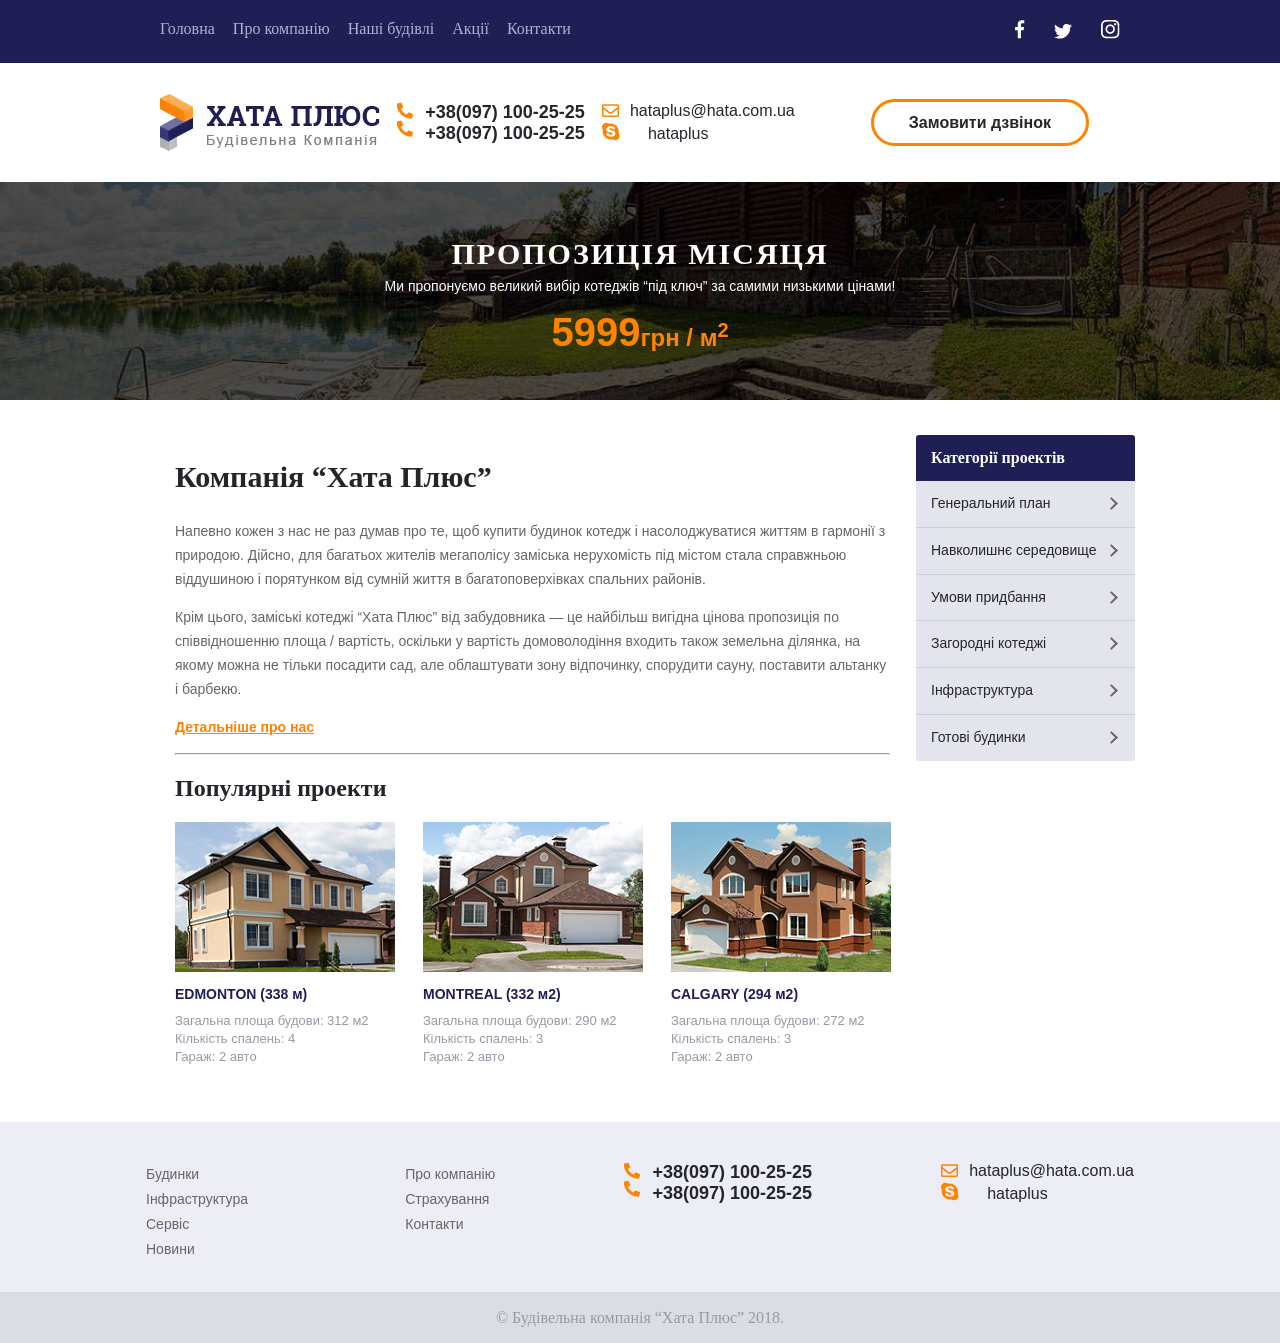
==== index.html @ a988bc3a "first commit" ====
<!DOCTYPE html>
<html lang="en">
<head>
<meta charset="UTF-8">
<meta http-equiv="X-UA-Compatible" content="IE=edge">
<meta name="viewport" content="width=device-width, initial-scale=1.0">
<link rel="stylesheet" href="css/style.css">
<link rel="preconnect" href="https://fonts.googleapis.com">
<link rel="preconnect" href="https://fonts.gstatic.com" crossorigin>
<link href="https://fonts.googleapis.com/css2?family=Roboto&display=swap" rel="stylesheet">
<title>Хата Плюс</title>
</head>
<body>
<header>
    <div class="header-top">
        <div class="wrapper flex">
            <nav>
                <ul class="lolpop">
                    <li>Головна</li>
                    <li>Про компанію</li>
                    <li>Наші будівлі</li>
                    <li>Акції</li>
                    <li>Контакти</li>
                </ul>
            </nav>
            <div>
                <ul class="social">
                    <li><a class="fb" href="https://www.facebook.com"></a></li>
                    <li><a class="tw" href="https://twitter.com/?lang=uk"></a></li>
                    <li><a class="inst" href="https://www.instagram.com"></a></li>
                </ul>
            </div>
        </div>
    </div>
    <div class="wrapper">
        <div class="header-main">
            <div class="fer">
                <img src="/img/logo.webp" alt="">
            </div>
            <div class="phone">
            <p><a class="tel" href="tel:+380971002525">+38(097) 100-25-25</a></p>
            <p><a class="tell" href="tel:+380971002525">+38(097) 100-25-25</a></p>
            </div>
            <div class="mail">
                <p><a class="ma" href="mailto:hataplus@hata.com.ua">hataplus@hata.com.ua</a></p>
                <p><a class="skype" href="skype:hataplus">hataplus</a></p>
            </div>
            <div class="bottom"> 
                <a class="oval-button" href="#">Замовити дзвінок</a>
            </div>
        </div>
    </div>
    <div class="center-img">
        <div class="wrapper">
            <p class="prop-title">Пропозиція місяця</p>
            <p class="prop-info">Ми пропонуємо великий вибір котеджів “під ключ” за самими низькими цінами!</p>
            <p class="prop-price"><strong>5999</strong>грн / м<sup>2</sup></p>
        </div>
    </div>
</header>
<div class="wrapper content flex">
    <main class="main">
        <article>
            <h1 class="hata-plus">Компанія “Хата Плюс”</h1>
            <p class="text">Напевно кожен з нас не раз думав про те, щоб купити будинок котедж і насолоджуватися життям в гармонії з природою. Дійсно, для багатьох жителів мегаполісу заміська нерухомість під містом стала справжньою віддушиною і порятунком від сумній життя в багатоповерхівках спальних районів.</p>
            <p>Крім цього, заміські котеджі “Хата Плюс” від забудовника — це найбільш вигідна цінова пропозиція по співвідношенню площа / вартість, оскільки у вартість домоволодіння входить також земельна ділянка, на якому можна не тільки посадити сад, але облаштувати зону відпочинку, спорудити сауну, поставити альтанку і барбекю.</p>
            <p><a href="">Детальніше про нас</a></p>
        </article>
        <hr>
        <section>
            <h2>Популярні проекти</h2>
            <div class="row">
                <figure class="home">
                    <picture><img src="/img/Layer 75.png" alt=""></picture>
                    <figcaption>
                        <a href="#"></a>
                        <h3>EDMONTON (338 м)</h3>
                        <p>Загальна площа будови: 312 м2</p>
                        <p>Кількість спалень: 4</p>
                        <p>Гараж: 2 авто</p>
                    </figcaption>
                </figure>
                <figure class="home">
                    <picture><img src="img/Layer 76.png" alt=""></picture>
                    <figcaption>
                        <a href="#"></a>
                        <h3>MONTREAL (332 м2)</h4>
                        <p>Загальна площа будови: 290 м2</p>
                        <p>Кількість спалень: 3</p>
                        <p>Гараж: 2 авто</p>
                    </figcaption>
                </figure>
                <figure class="home">
                    <picture><img src="img/Layer 77.png" alt=""></picture>
                    <figcaption>
                        <a href="#"></a>
                        <h3>CALGARY (294 м2)</h5>
                        <p>Загальна площа будови: 272 м2</p>
                        <p>Кількість спалень: 3</p>
                        <p>Гараж: 2 авто</p>
                    </figcaption>
                </figure>
            </div>
        </section>
    </main>
    <aside class="aside">
        <nav class="aside-menu column-menu">
            <p class="rop">Категорії проектів</p>
            <ul>
                <li class="vop"><a href="#">Генеральний план</a> </li>
                <li class="vop">
                    <a href="#">Навколишнє середовище</a>
                    <ul class="sub-menu">
                        <li class="sub-a"><a href="#">Продані</a></li>
                        <li class="sub-a"><a href="#">Заброньованні</a></li>
                        <li class="sub-a"><a href="#">В процесі будівництва</a></li>
                    </ul>
                </li>
                <li class="vop"><a href="#">Умови придбання</a></li>
                <li class="vop"><a href="#">Загородні котеджі</a></li>
                <li class="vop"><a href="#">Інфраструктура</a></li>
                <li class="vop"><a href="#">Готові будинки</a></li>
            </ul>
        </nav>
    </aside>
</div>
<footer>
    <div class="footer-top">
        <div class="wrapper">
            <div class="row flex">
                <ul>
                    <li><a href="">Будинки</a></li>
                    <li><a href="">Інфраструктура</a></li>
                    <li><a href="">Сервіс</a></li>
                    <li><a href="">Новини</a></li>
                </ul>
                <ul>
                    <li><a href="">Про компанію</a></li>
                    <li><a href="">Страхування</a></li>
                    <li><a href="">Контакти</a></li>
                </ul>
                <div class="phone">
                    <p><a class="tel" href="tel:+380971002525">+38(097) 100-25-25</a></p>
                    <p><a class="tell" href="tel:+380971002525">+38(097) 100-25-25</a></p>
                    </div>
                    <div class="mail">
                        <p><a class="ma" href="mailto:hataplus@hata.com.ua">hataplus@hata.com.ua</a></p>
                        <p><a class="skype" href="skype:hataplus">hataplus</a></p>
                    </div>
                </div>
            </div>
        </div>
    </div>
    <div class="footer-bottom">
        <p>&copy Будівельна компанія “Хата Плюс” 2018.</p>
    </div>
</footer>
</body>
</html>
---- css/style.css ----
*{
margin: 0;
padding: 0;
box-sizing: border-box;
}
.flex{
display: flex;
justify-content: space-between;
}

.header-top{
background-color: #1f1f56;
padding: 20px 0;

}
.wrapper{
max-width: 960px;
margin: 0 auto;
}
.header-main{
display: flex;
justify-content: space-between;
align-items: center;
margin: 31px 0;
}

.center-img{
background: url(../img/center-img.png) no-repeat center top / cover;
padding: 60px 0 45px;
}
.fb{
background-image: url(/img/sprayt-foto.png);
display: inline-block;
z-index: 1;
width: 10px;
height: 19px;
background-position:0 0;
transition: all 1s ease;
}
.fb:hover{
background-position: 0 -21px;
}
.tw{
background-image: url(/img/sprayt-foto.png);
display: inline-block;
z-index: 1;
width: 18px;
height: 15px;
background-position: -12px 0;
transition: all 1s ease;
}
.tw:hover{
background-position: -12px -22px ;
}
.inst{
background-image: url(/img/sprayt-foto.png);
width: 19px;
height: 19px;
z-index: 1;
display: inline-block;
transition: all 1s ease;
background-position: -31px 0 ;
}
.inst:hover{
background-position: -31px -21px;
}
.lolpop li{
color: #b1b1d2;
display: inline-block;
margin-right: 14px;
}
.lolpop{
list-style: none;
}
.social li{
display: inline-block;
margin-left: 25px; 
}
.fer{
width: 220px;
height: 57px;
}
.coll{
width: 159px;
height: 17px;
color: black;
}
.oval-button{
font-size: 16px;
color: #25252c;
font-weight: bold;
font-family: "Arial";
border: 3px solid #fd8300; 
border-radius: 25px;
padding: 12px 35px;
margin: 31px;
text-decoration: none;
}
.oval-button:hover{
background-color:#fd8300 ;
color: #fff;
}
.phone a{
font-size: 18px;
color: #25252c;
font-weight: bold;
font-family: "Arial";
text-decoration: none;
}
.mail a{
font-size: 16px;
color: #25252c;
font-family: "Arial";
text-decoration: none;
}
.mail a:hover,
.phone a:hover{
text-decoration: underline;
}
.phone a:hover{
color: #fd8300;
}
.prop-title{
font-size: 30px;
letter-spacing: 2px;
line-height: 24px;
text-transform: uppercase;
color: #ffffff;
font-weight: 700;
font-family: "Roboto Slab";
text-align: center;
}
.prop-info{
font-size: 14px;
color: #ffffff;
font-family: "Arial";
text-align: center;
padding-top: 12px;
}
.prop-price{
font-size: 24px;
color: #fd8300;
font-weight: bold;
font-family: "Arial";
text-align: center;
padding-top: 16px;
}
.prop-price strong{
font-size: 40px;
}
.hata-plus{
font-size: 30px;
color: #24242b;
font-weight: 700;
font-family: "Roboto Slab";
margin:25px 0;
}
.content{
padding: 35px 15px 45px 15px;
} 
.main article p{
font-size: 14px;
line-height: 24px;
color: #666;
font-family: "Arial";
margin: 14px 0;
}
.main article a{
font-size: 14px;
text-decoration: underline;
color: #fd8300;
font-weight: bold;
font-family: "Arial";
}
.row{
display: flex;
margin: 0 -14px;
}
.main h2{
margin: 20px 0;
font-size: 24px;
color: #24242b;
font-weight: 700;
font-family: "Roboto Slab";
}
.home{
position: relative;
margin: 0 14px 10px 14px ;
}
.main h3{
font-size: 14px;
color: #1f1f56;
font-weight: bold;
font-family: "Arial";
padding: 10px 0;
}
.main h3:hover{
text-decoration: underline;
color: #1500ff;
display: inline-block;
}
.main figcaption p{
font-size: 13px;
color: #9999a6;
font-family: "Arial";
line-height: 1.4em;
}
.footer-top{
background-color: #ededf5;
padding: 40px 15px 30px 15px;
}
.footer-bottom{
background-color: #dcdce5;
padding: 17px 0 16px ;
}
.home img{
width: 220px;
height: 150px;
}
.home a{
position: absolute;
left: 0;
top: 0;
width: 100%;
height: 100%;
}
.footer-bottom p{
color: #9999a6;
text-align: center;
}
.footer-top ul a{
color: #666;
font-family: "Arial";
font-size: 14px;
line-height: 1.8em;
text-decoration: none;
}
.footer-top li{
list-style: none;
}
.footer-top a:hover {
text-decoration: underline;
color: #fd8300;
}
.main{
max-width: 715px;
}
.vop{
font: 14px/1.7em "Arial" ;
}
.vop a{
position: relative;
display: block;
padding: 11px 15px;
color: #25252c;
background-color: #e4e4ec;
text-decoration: none;
}
.rop{
color: #fff;
background-color: #1f1f56;
padding: 11px 15px;
font-size: 16px;
line-height: 24px;
font-weight: 700;
font-family: "Roboto Slab";
}
.aside-menu{
border-radius: 3px;
overflow: hidden;
}
.column-menu{
margin: 0 26px 10px 26px;
width: 219px;
font-size: 14px;
text-align: left;
}

.aside-menu ul{
list-style: none;
}
.vop>a:hover{
background-color: #fd8300;
color:#fff ;
}
.aside-menu>ul>li+li{
border-top: 1px solid #cdcddd;
}
.sub-menu{
display: none;
}
.sub-menu a {
padding-left: 20px;
color: #666666;
}
.sub-a>a:hover{
color: #e4e4ec;
background-color: #cdcddd;
}
.aside-menu li:hover .sub-menu{
display: block;
}
.tel::before{
content: url(/img/phone.png);
position: absolute;
left: -28px;
bottom: -2px;
}
.tel{
position: relative;
}.tell::before{
content: url(/img/phone.png);
position: absolute;
left: -28px;
bottom: 1px;
}
.tell{
    position: relative;
}
.ma::before{
    content: url(/img/email.png);
    position: absolute;
    left: -28px;
    bottom: -2px;
}
.ma{
    position: relative;
}
.skype::before{
    content: url(/img/skype.png);
    position: absolute;
    left: -28px;
    bottom: -2px;
}
.skype::before{
    position: relative;
}
.vop>a::after{
    content: "" ;
    position: absolute;
    width: 7px;
    height: 7px;
    border: 2px solid #666666;
    border-top: none;
    border-left: none;
    transform: rotate(-45deg);
    top: 18px;
    right: 19px;
transition: all 1s ease;
}
.vop a:hover::after{
border-color: #fff;
transform: rotate(45deg);
}
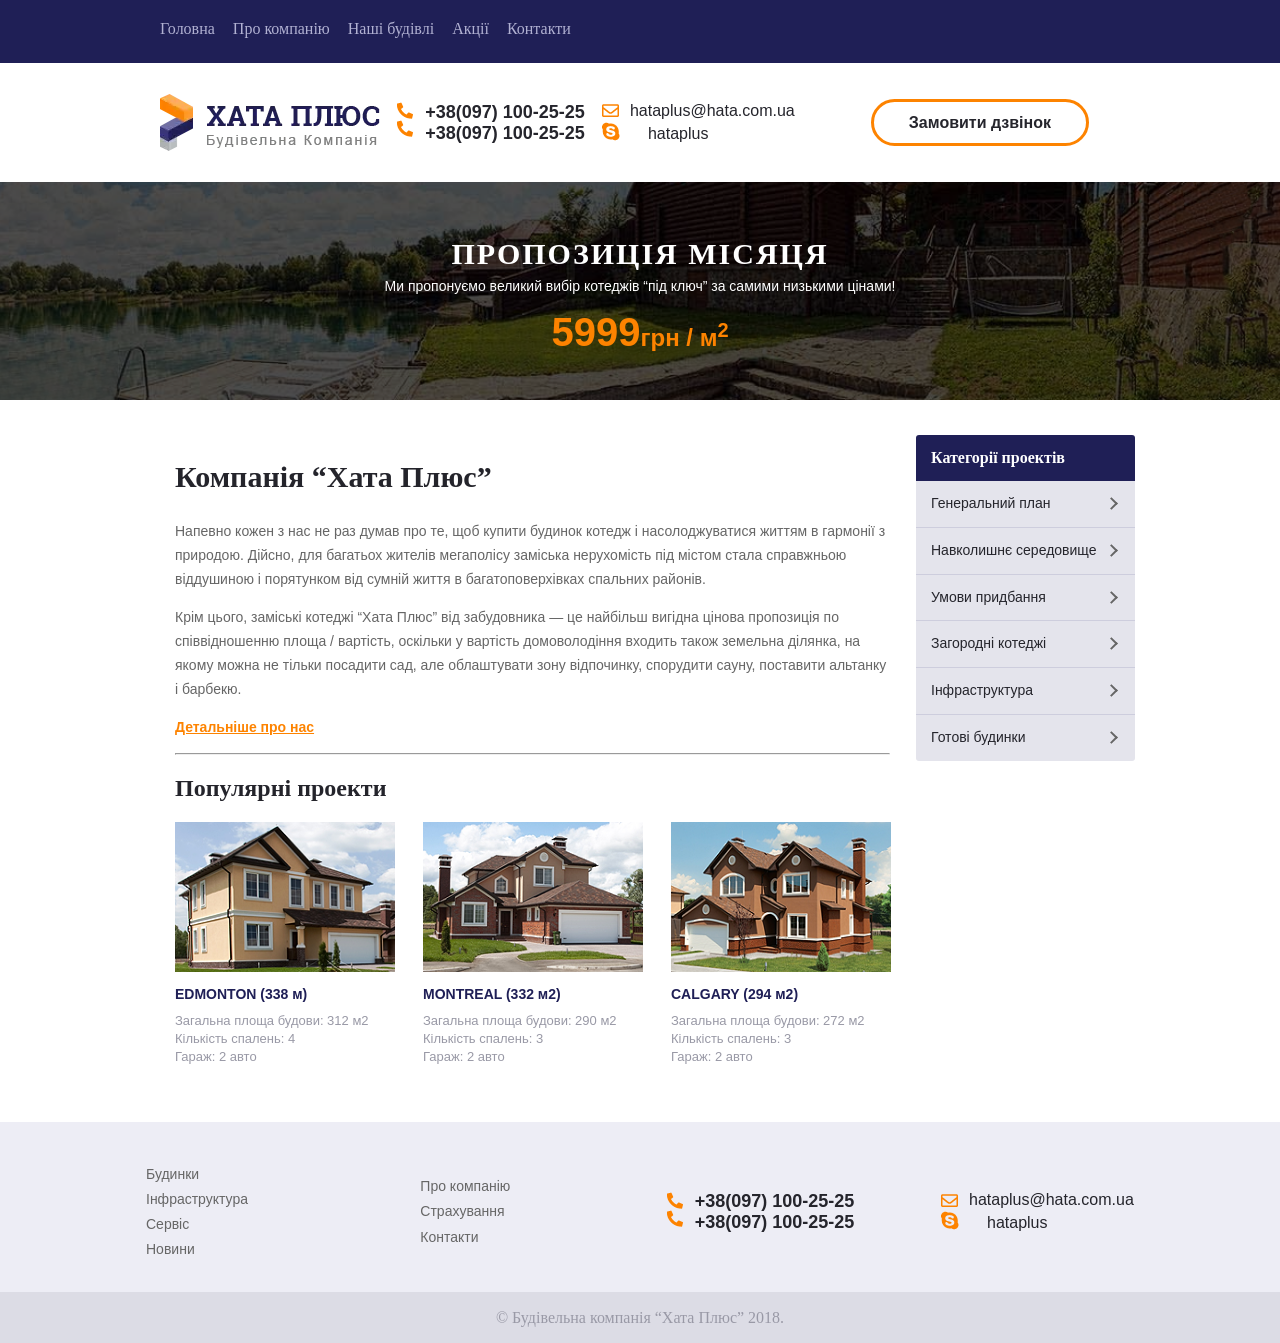
==== commit f8261c51: "comentar" ====
--- a/index.html
+++ b/index.html
@@ -35,7 +35,7 @@
     <div class="wrapper">
         <div class="header-main">
             <div class="fer">
-                <img src="/img/logo.webp" alt="">
+                <img src="img/logo.webp" alt="">
             </div>
             <div class="phone">
             <p><a class="tel" href="tel:+380971002525">+38(097) 100-25-25</a></p>
@@ -71,7 +71,7 @@
             <h2>Популярні проекти</h2>
             <div class="row">
                 <figure class="home">
-                    <picture><img src="/img/Layer 75.png" alt=""></picture>
+                    <picture><img src="img/Layer 75.png" alt=""></picture>
                     <figcaption>
                         <a href="#"></a>
                         <h3>EDMONTON (338 м)</h3>
--- a/css/style.css
+++ b/css/style.css
@@ -5,6 +5,7 @@
 }
 .flex{
 display: flex;
+flex-direction: column;
 justify-content: space-between;
 }
 
@@ -19,9 +20,13 @@
 }
 .header-main{
 display: flex;
+flex-direction:column ;
+flex-wrap: wrap;
+column-gap: 30px;
 justify-content: space-between;
 align-items: center;
 margin: 31px 0;
+row-gap: 25px;
 }
 
 .center-img{
@@ -29,7 +34,7 @@
 padding: 60px 0 45px;
 }
 .fb{
-background-image: url(/img/sprayt-foto.png);
+background-image: url(img/sprayt-foto.png);
 display: inline-block;
 z-index: 1;
 width: 10px;
@@ -41,7 +46,7 @@
 background-position: 0 -21px;
 }
 .tw{
-background-image: url(/img/sprayt-foto.png);
+background-image: url(img/sprayt-foto.png);
 display: inline-block;
 z-index: 1;
 width: 18px;
@@ -53,7 +58,7 @@
 background-position: -12px -22px ;
 }
 .inst{
-background-image: url(/img/sprayt-foto.png);
+background-image: url(img/sprayt-foto.png);
 width: 19px;
 height: 19px;
 z-index: 1;
@@ -157,6 +162,7 @@
 }
 .content{
 padding: 35px 15px 45px 15px;
+flex-direction: column-reverse;
 } 
 .main article p{
 font-size: 14px;
@@ -174,7 +180,9 @@
 }
 .row{
 display: flex;
-margin: 0 -14px;
+margin: 0 0px;
+flex-direction: column;
+align-items: center;
 }
 .main h2{
 margin: 20px 0;
@@ -351,4 +359,23 @@
 .vop a:hover::after{
 border-color: #fff;
 transform: rotate(45deg);
+}
+footer a{
+    min-width: 165px;
+    display:inline-block ;
+}
+@media screen and (min-width:720px){
+.header-main{
+    flex-direction: row;
+}
+.row{
+    flex-direction: row;
+    margin: 0 -14px;
+}
+}
+@media screen and (min-width:1024px){
+    .flex{
+        flex-direction: row;
+    }
+
 }
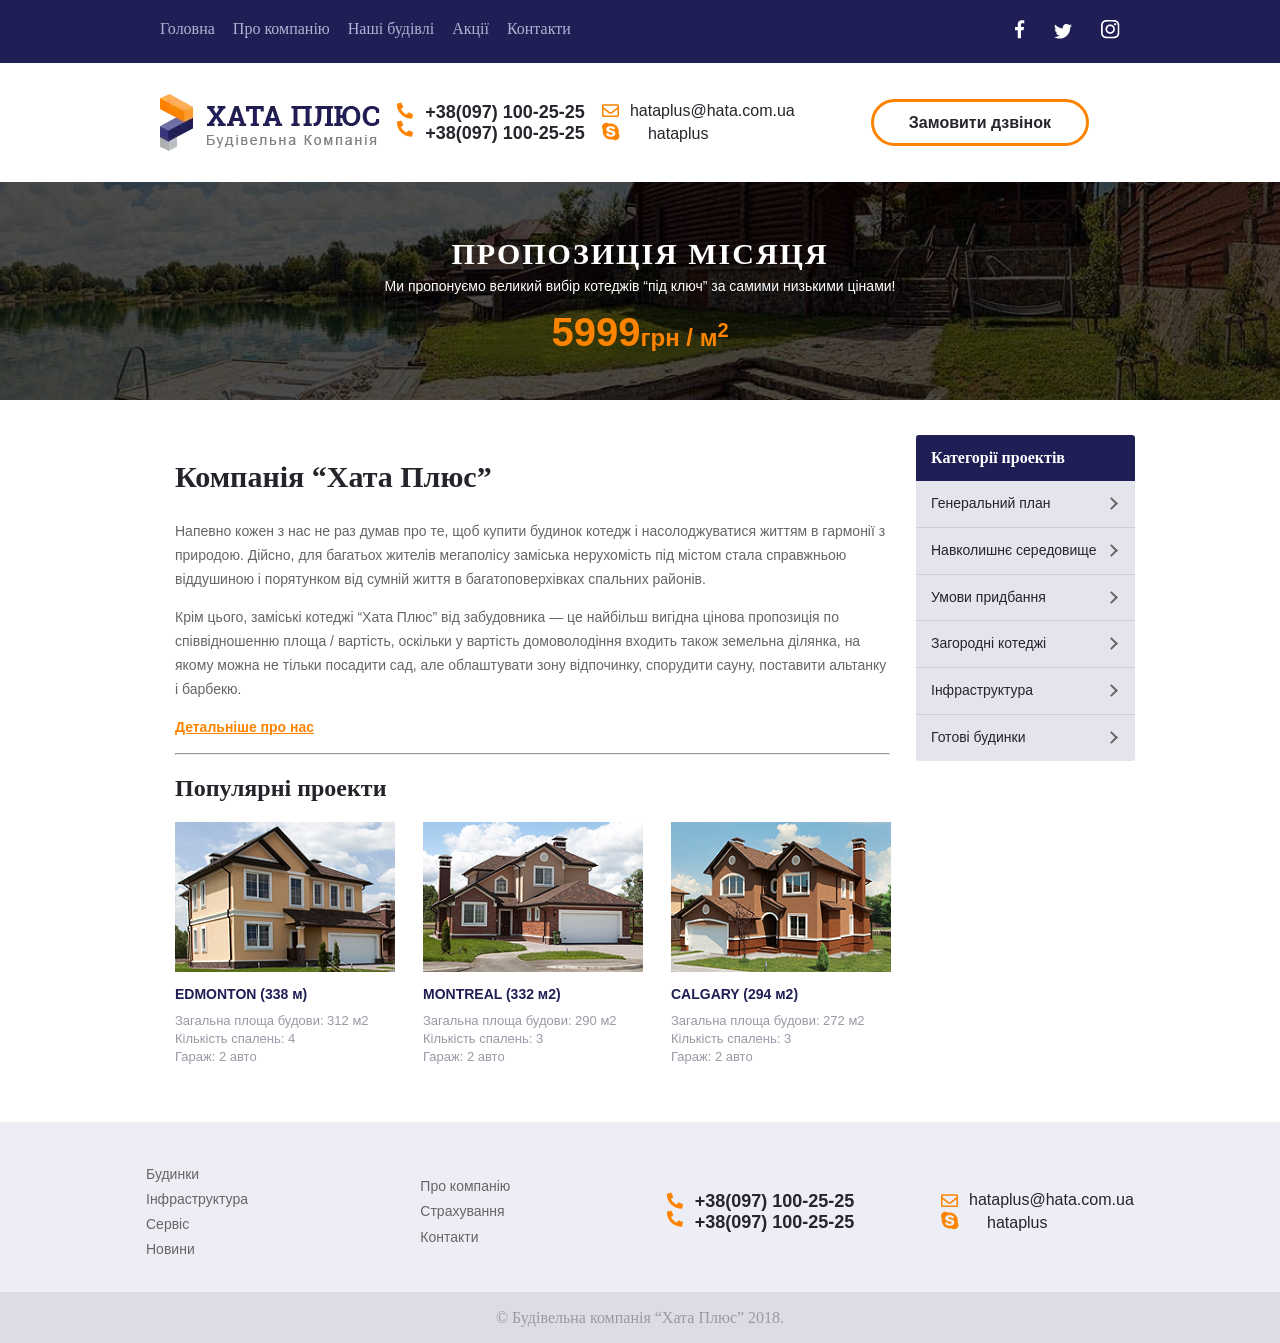
==== commit dbc9242d: "comentar" ====
--- a/index.html
+++ b/index.html
@@ -15,6 +15,8 @@
     <div class="header-top">
         <div class="wrapper flex">
             <nav>
+                <div class="burger">
+                </div>
                 <ul class="lolpop">
                     <li>Головна</li>
                     <li>Про компанію</li>
@@ -155,5 +157,14 @@
         <p>&copy Будівельна компанія “Хата Плюс” 2018.</p>
     </div>
 </footer>
+
+<script>
+    let burger = document.querySelector(".burger")
+    burger.onclick = () => {
+        let menu = document.querySelector(".lolpop")
+        menu.classList.toggle("lolpop-open")
+        burger.classList.toggle("burger-close")
+    }
+</script>
 </body>
 </html>
--- a/css/style.css
+++ b/css/style.css
@@ -34,7 +34,7 @@
 padding: 60px 0 45px;
 }
 .fb{
-background-image: url(img/sprayt-foto.png);
+background-image: url(../img/sprayt-foto.png);
 display: inline-block;
 z-index: 1;
 width: 10px;
@@ -46,7 +46,7 @@
 background-position: 0 -21px;
 }
 .tw{
-background-image: url(img/sprayt-foto.png);
+background-image: url(../img/sprayt-foto.png);
 display: inline-block;
 z-index: 1;
 width: 18px;
@@ -58,7 +58,7 @@
 background-position: -12px -22px ;
 }
 .inst{
-background-image: url(img/sprayt-foto.png);
+background-image: url(../img/sprayt-foto.png);
 width: 19px;
 height: 19px;
 z-index: 1;
@@ -74,8 +74,21 @@
 display: inline-block;
 margin-right: 14px;
 }
+.burger{
+    width: 30px;
+    height: 30px;
+    background-image:url(../img/house.png) ;
+    background-size:contain;
+}
+.burger-close{
+    background-image: url(../img/close.png);
+}
 .lolpop{
 list-style: none;
+display: none;
+}
+.lolpop-open{
+    display: block;
 }
 .social li{
 display: inline-block;
@@ -309,7 +322,7 @@
 display: block;
 }
 .tel::before{
-content: url(/img/phone.png);
+content: url(../img/phone.png);
 position: absolute;
 left: -28px;
 bottom: -2px;
@@ -317,7 +330,7 @@
 .tel{
 position: relative;
 }.tell::before{
-content: url(/img/phone.png);
+content: url(../img/phone.png);
 position: absolute;
 left: -28px;
 bottom: 1px;
@@ -326,7 +339,7 @@
     position: relative;
 }
 .ma::before{
-    content: url(/img/email.png);
+    content: url(../img/email.png);
     position: absolute;
     left: -28px;
     bottom: -2px;
@@ -335,7 +348,7 @@
     position: relative;
 }
 .skype::before{
-    content: url(/img/skype.png);
+    content: url(../img/skype.png);
     position: absolute;
     left: -28px;
     bottom: -2px;
@@ -372,6 +385,12 @@
     flex-direction: row;
     margin: 0 -14px;
 }
+.burger{
+    display: none;
+}
+.lolpop{
+    display: block;
+}
 }
 @media screen and (min-width:1024px){
     .flex{
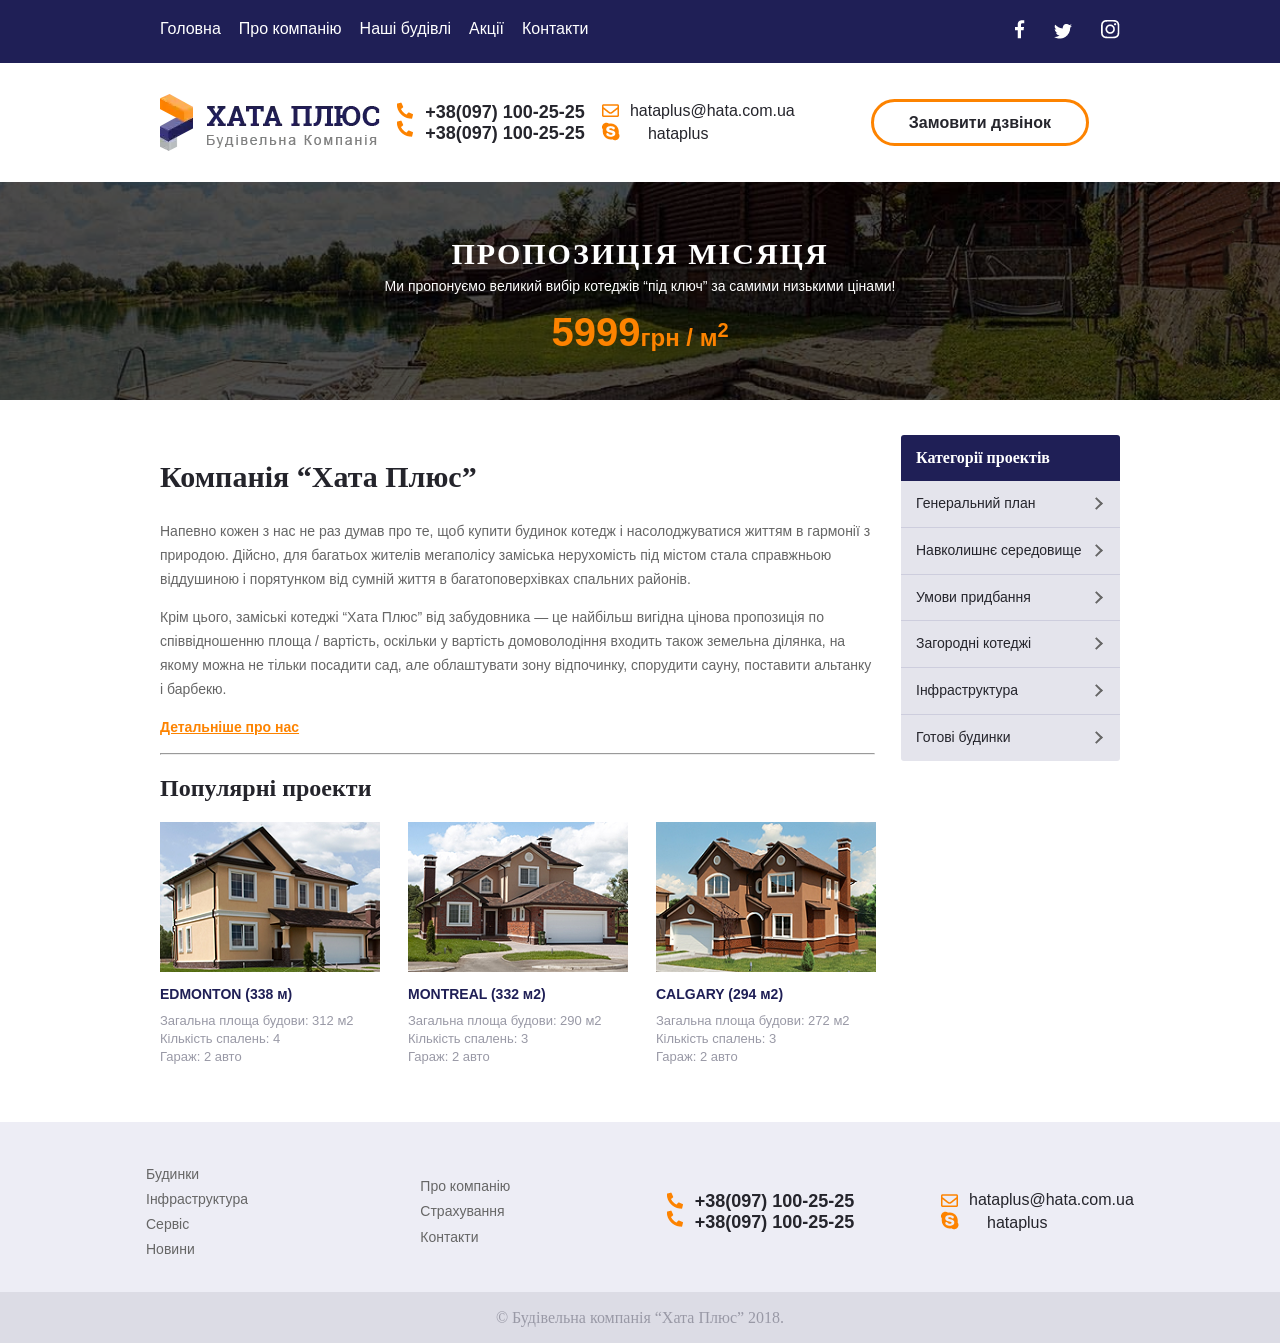
==== commit 439eef1d: "adaptive" ====
--- a/index.html
+++ b/index.html
@@ -18,11 +18,11 @@
                 <div class="burger">
                 </div>
                 <ul class="lolpop">
-                    <li>Головна</li>
-                    <li>Про компанію</li>
-                    <li>Наші будівлі</li>
-                    <li>Акції</li>
-                    <li>Контакти</li>
+                    <li><a href="index.html">Головна</a></li>
+                    <li><a href="about.html">Про компанію</a></li>
+                    <li><a href="price.html">Наші будівлі</a></li>
+                    <li><a href="video.html">Акції</a></li>
+                    <li><a href="contacts.html">Контакти</a></li>
                 </ul>
             </nav>
             <div>
--- a/css/style.css
+++ b/css/style.css
@@ -14,9 +14,15 @@
 padding: 20px 0;
 
 }
+.header-top .flex{
+    flex-direction: row;
+    position: relative;
+}
 .wrapper{
 max-width: 960px;
 margin: 0 auto;
+padding-left:5px;
+padding-right: 5px;
 }
 .header-main{
 display: flex;
@@ -89,6 +95,17 @@
 }
 .lolpop-open{
     display: block;
+    width: 150px;
+    z-index: 1;
+    position: absolute;
+    background-color: #1f1f56;
+    border: #666666 1px solid;
+}
+.lolpop-open li{
+    display: block;
+    padding: 10px 15px;
+
+    box-sizing: border-box;
 }
 .social li{
 display: inline-block;
@@ -114,6 +131,38 @@
 margin: 31px;
 text-decoration: none;
 }
+.table-price{
+    max-width: 100vw ;
+    overflow-x: scroll;
+
+}
+table{
+    border-collapse: collapse;
+    font-family: Arial;
+}
+thead{
+    background-color: #1f1f56;
+    color: #fff;
+    font-family: "Roboto Slab";
+    font-weight: 700;
+    font-size: 14px;
+}
+th{
+    padding: 20px 21px 13px;
+}
+td{
+    padding: 17px 21px 12px;
+    white-space: nowrap;
+    font-size: 14px;
+}
+tbody tr:hover{
+    background-color: #fd8300;
+    color: #fff;
+
+}
+.tbody{
+    background-color: #cecedd;
+}
 .oval-button:hover{
 background-color:#fd8300 ;
 color: #fff;
@@ -137,6 +186,22 @@
 }
 .phone a:hover{
 color: #fd8300;
+}
+.consult{
+    display: flex;
+    justify-content: center;
+    column-gap: 30px;
+    font-family: Arial, Helvetica, sans-serif;
+    flex-wrap: wrap;
+}
+.box{
+    display: flex;
+    margin-top:35px;    
+    align-items: center;
+    column-gap: 30px;
+    row-gap: 30px;
+    flex-direction: column;
+    justify-content: center;
 }
 .prop-title{
 font-size: 30px;
@@ -165,6 +230,70 @@
 }
 .prop-price strong{
 font-size: 40px;
+}
+.input{
+    padding: 7px;
+    box-sizing: border-box;
+    display: flex;
+    flex-direction: column;
+}
+.input h2{
+    font-size: 14px;
+    line-height: 24px;
+    color: #24242b;
+    font-weight: 700;
+    font-family: "Roboto Slab";
+}
+.input input[type="text"],
+.input textarea{
+    padding: 16px 17px 12px ;
+    box-sizing: border-box;
+    margin-bottom: 9px;
+}
+.input input::placeholder,
+.input textarea::placeholder{
+    font-size: 13px;
+        line-height: 21px;
+    color: #9999a6;
+    font-style: italic;
+    font-family: "Arial";
+}
+textarea{
+    overflow-y: scroll;
+    resize: vertical;
+    min-height: 106px;
+}
+.map{
+    overflow: hidden;
+    max-width: 466px;
+    height: 300px;
+}
+.map iframe{
+    margin-top: -70px;
+}
+.xform{
+    display: flex;
+    justify-content: space-between;
+    column-gap: 9px;
+}
+.xform input{
+width: 50%;
+max-width:230px;
+
+}
+form{
+max-width: 480px;
+
+}
+#send{
+    margin: 0;
+    width: 140px;
+    color: #fff;
+    background-color: #fd8300;
+}
+#send:hover{
+    background-color: #b66e21;
+    border-color: #b66e21;
 }
 .hata-plus{
 font-size: 30px;
@@ -391,10 +520,31 @@
 .lolpop{
     display: block;
 }
+.lolpop a{
+    display: block;
+    color: #ffffff;
+    text-decoration: none;
+    font-family: "Arial";
+}
+.lolpop-open{
+    width: auto;
+    position: absolute;
+    border:none;
+}
+.lolpop-open li{
+    display: inline-block;
+    padding: 0;
+}
+.box{
+    flex-direction: row;
+}
 }
 @media screen and (min-width:1024px){
     .flex{
         flex-direction: row;
     }
-
+.wrapper{
+    padding-left: 0;
+    padding-right: 0;
+}
 }
